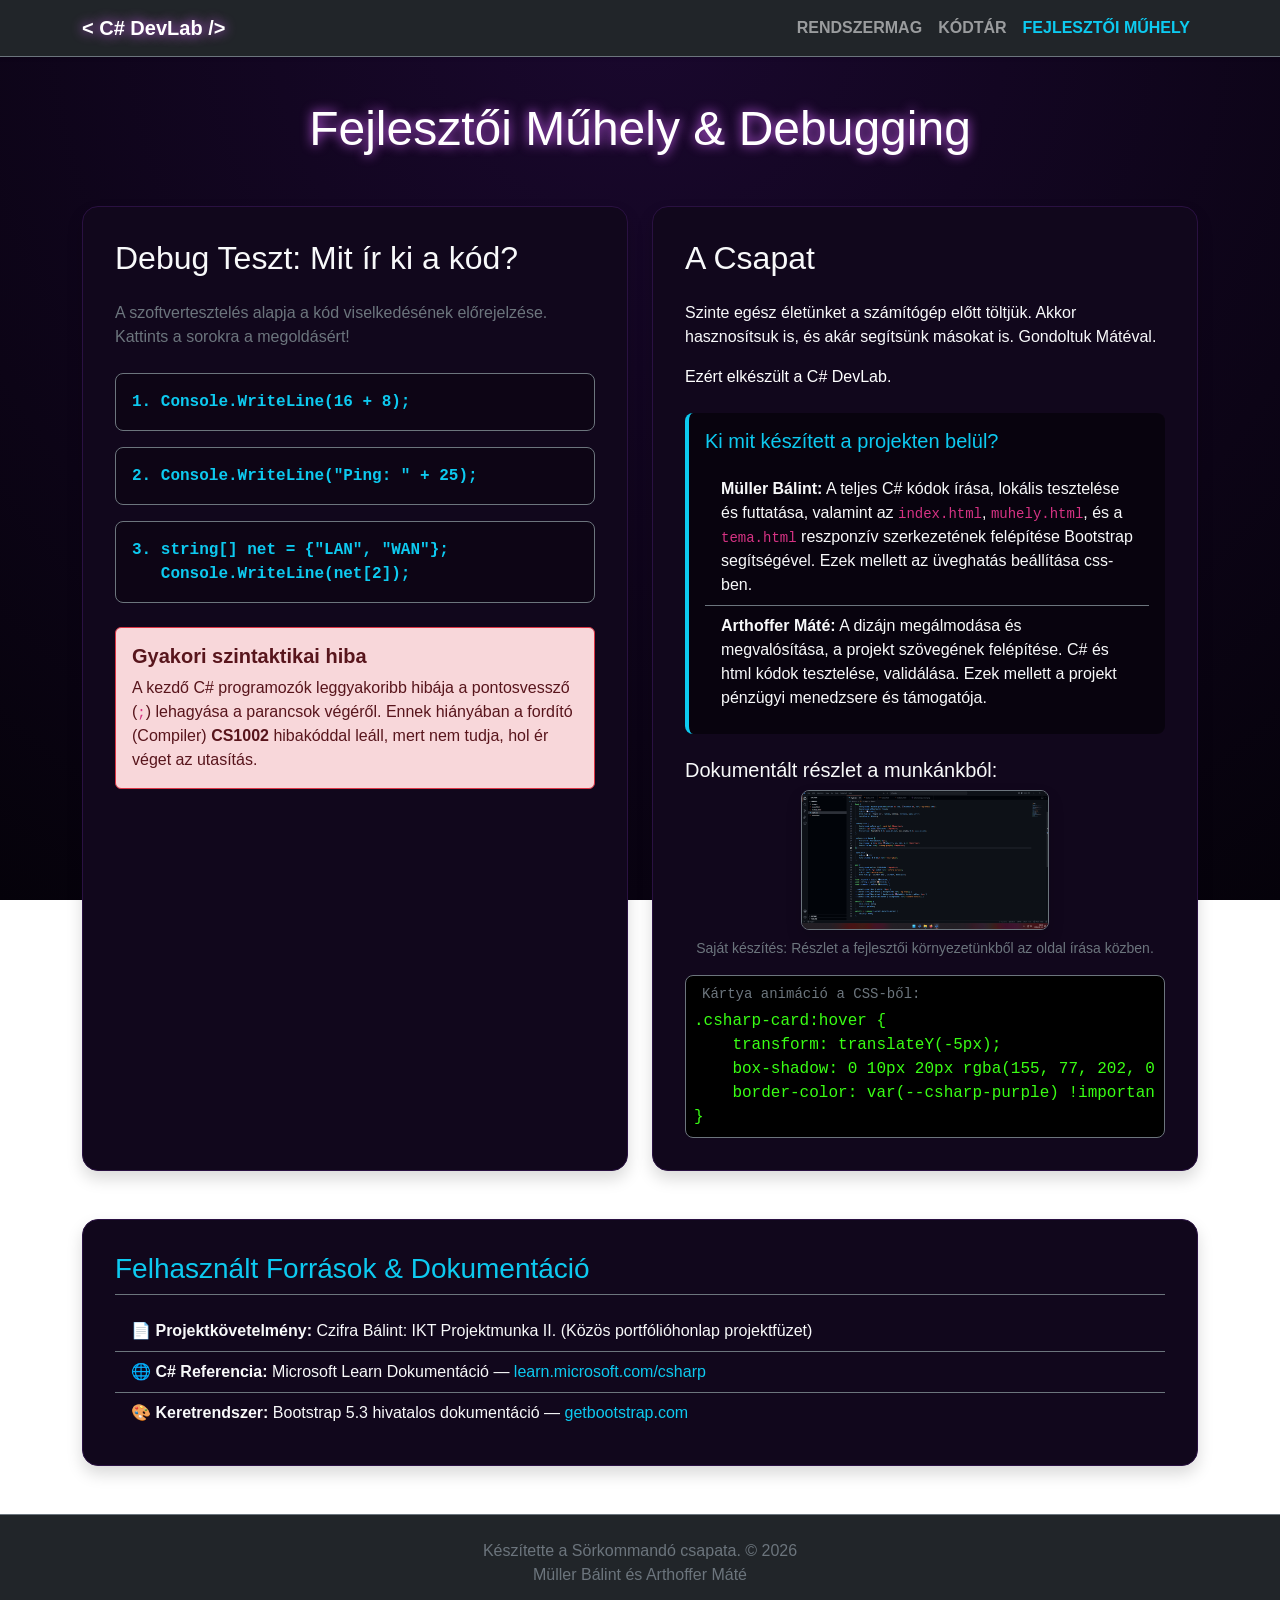
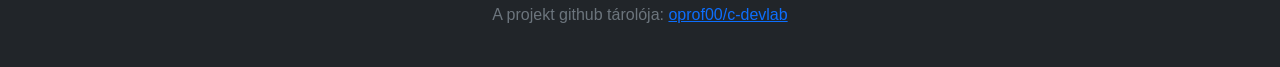
==== muhely.html @ 3ab8f8d7 "Add files via upload" ====
<!DOCTYPE html>
<html lang="hu">
<head>
    <meta charset="UTF-8">
    <meta name="viewport" content="width=device-width, initial-scale=1.0">
    <title>C# DevLab | Fejlesztői Műhely</title>
    <link href="https://cdn.jsdelivr.net/npm/bootstrap@5.3.2/dist/css/bootstrap.min.css" rel="stylesheet">
    <link rel="stylesheet" href="style.css">
</head>
<body class="d-flex flex-column min-vh-100">

    <header>
        <nav class="navbar navbar-expand-lg navbar-dark bg-dark fixed-top border-bottom border-secondary shadow-sm">
            <div class="container">
                <a class="navbar-brand fw-bold neon-text" href="index.html">&lt; C# DevLab /&gt;</a>
                <button class="navbar-toggler" type="button" data-bs-toggle="collapse" data-bs-target="#navbarNav">
                    <span class="navbar-toggler-icon"></span>
                </button>
                <div class="collapse navbar-collapse" id="navbarNav">
                    <ul class="navbar-nav ms-auto text-uppercase fw-semibold">
                        <li class="nav-item"><a class="nav-link" href="index.html">Rendszermag</a></li>
                        <li class="nav-item"><a class="nav-link" href="tema.html">Kódtár</a></li>
                        <li class="nav-item"><a class="nav-link active text-info" href="muhely.html">Fejlesztői Műhely</a></li>
                    </ul>
                </div>
            </div>
        </nav>
    </header>

    <main class="container flex-grow-1" style="margin-top: 100px;">
        <h1 class="display-5 text-center neon-text mb-5">Fejlesztői Műhely & Debugging</h1>

        <div class="row g-4 mb-5">
            <div class="col-lg-6">
                <div class="card h-100 text-bg-dark csharp-card shadow rounded-4 p-3 border-0">
                    <div class="card-body">
                        <h2 class="card-title text-light mb-4">Debug Teszt: Mit ír ki a kód?</h2>
                        <p class="card-text text-secondary mb-4">A szoftvertesztelés alapja a kód viselkedésének előrejelzése. Kattints a sorokra a megoldásért!</p>

                        <details class="bg-black bg-opacity-25 rounded-3 border border-secondary mb-3">
                            <summary class="p-3 fw-bold text-info font-monospace user-select-none">1. Console.WriteLine(16 + 8);</summary>
                            <div class="p-3 pt-0 border-top border-secondary text-light">
                                <span class="badge text-bg-success me-2">Kimenet: 24</span> 
                                Mivel szám típusokról (int) van szó, a C# matematikai összeadást hajt végre a háttérben.
                            </div>
                        </details>

                        <details class="bg-black bg-opacity-25 rounded-3 border border-secondary mb-3">
                            <summary class="p-3 fw-bold text-info font-monospace user-select-none">2. Console.WriteLine("Ping: " + 25);</summary>
                            <div class="p-3 pt-0 border-top border-secondary text-light">
                                <span class="badge text-bg-success me-2">Kimenet: Ping: 25</span> 
                                Ha egy stringet és egy számot fűzünk össze a + jellel, a rendszer szöveggé konvertálja a számot.
                            </div>
                        </details>

                        <details class="bg-black bg-opacity-25 rounded-3 border border-secondary mb-4">
                            <summary class="p-3 fw-bold text-info font-monospace user-select-none">3. string[] net = {"LAN", "WAN"};<br>&nbsp;&nbsp;&nbsp;Console.WriteLine(net[2]);</summary>
                            <div class="p-3 pt-0 border-top border-secondary text-light">
                                <span class="badge text-bg-danger me-2">IndexOutOfRangeException</span> 
                                A tömbök indexelése 0-tól indul, így a 2-es index a harmadik elemet keresné, ami nem létezik a hálózati tömbünkben.
                            </div>
                        </details>

                        <div class="alert alert-danger bg-opacity-10 border-danger mt-4" role="alert">
                            <h5 class="alert-heading fw-bold">Gyakori szintaktikai hiba</h5>
                            <p class="mb-0">A kezdő C# programozók leggyakoribb hibája a pontosvessző (<code>;</code>) lehagyása a parancsok végéről. Ennek hiányában a fordító (Compiler) <strong>CS1002</strong> hibakóddal leáll, mert nem tudja, hol ér véget az utasítás.</p>
                        </div>
                    </div>
                </div>
            </div>

            <div class="col-lg-6">
                <div class="card h-100 text-bg-dark csharp-card shadow rounded-4 p-3 border-0">
                    <div class="card-body">
                        <h2 class="card-title text-light mb-4">A Csapat</h2>
                        <p class="card-text text-light">Szinte egész életünket a számítógép előtt töltjük. Akkor hasznosítsuk is, és akár segítsünk másokat is. Gondoltuk Mátéval.</p><p> Ezért elkészült a C# DevLab.</p>
                        
                        <div class="bg-black bg-opacity-50 rounded-3 p-3 mt-4 border-start border-info border-4">
                            <h5 class="text-info mb-3">Ki mit készített a projekten belül?</h5>
                            <ul class="list-group list-group-flush bg-transparent">
                                <li class="list-group-item bg-transparent text-light border-secondary"><strong>Müller Bálint:</strong> A teljes C# kódok írása, lokális tesztelése és futtatása, valamint az <code>index.html</code>, <code>muhely.html</code>, és a <code>tema.html</code> reszponzív szerkezetének felépítése Bootstrap segítségével. Ezek mellett az üveghatás beállítása css-ben.</li>
                                <li class="list-group-item bg-transparent text-light border-0"><strong>Arthoffer Máté:</strong> A dizájn megálmodása és megvalósítása, a projekt szövegének felépítése. C# és html kódok tesztelése, validálása. Ezek mellett a projekt pénzügyi menedzsere és támogatója.</li>
                            </ul>
                        </div>

                        <h5 class="mt-4 text-light">Dokumentált részlet a munkánkból:</h5>
                        <figure class="figure mt-2 d-block text-center">
                            <img src="images/sajat_munka_kep.jpg" class="figure-img img-fluid rounded-3 shadow border border-secondary" alt="A projekt HTML kódjának szerkesztése" style="max-height: 140px;">
                            <figcaption class="figure-caption text-secondary">Saját készítés: Részlet a fejlesztői környezetünkből az oldal írása közben.</figcaption>
                        </figure>

                        <div class="bg-black rounded-3 p-2 border border-secondary">
                            <p class="mb-1 ms-2 font-monospace text-secondary small">Kártya animáció a CSS-ből:</p>
                            <pre class="mb-0 fs-6 bg-transparent border-0"><code>.csharp-card:hover {
    transform: translateY(-5px);
    box-shadow: 0 10px 20px rgba(155, 77, 202, 0.3) !important;
    border-color: var(--csharp-purple) !important;
}</code></pre>
                        </div>
                    </div>
                </div>
            </div>
        </div>

        <div class="row mb-5">
            <div class="col-12">
                <div class="card text-bg-dark csharp-card shadow rounded-4 p-3 border-0">
                    <div class="card-body">
                        <h3 class="card-title text-info border-bottom border-secondary pb-2 mb-3">Felhasznált Források & Dokumentáció</h3>
                        <ul class="list-group list-group-flush bg-transparent">
                            <li class="list-group-item bg-transparent text-light border-secondary">📄 <strong>Projektkövetelmény:</strong> Czifra Bálint: IKT Projektmunka II. (Közös portfólióhonlap projektfüzet)</li>
                            <li class="list-group-item bg-transparent text-light border-secondary">🌐 <strong>C# Referencia:</strong> Microsoft Learn Dokumentáció &mdash; <a href="https://learn.microsoft.com/en-us/dotnet/csharp/" class="text-info text-decoration-none" target="_blank">learn.microsoft.com/csharp</a></li>
                            <li class="list-group-item bg-transparent text-light border-0">🎨 <strong>Keretrendszer:</strong> Bootstrap 5.3 hivatalos dokumentáció &mdash; <a href="https://getbootstrap.com/" class="text-info text-decoration-none" target="_blank">getbootstrap.com</a></li>
                        </ul>
                    </div>
                </div>
            </div>
        </div>
    </main>

    <footer class="bg-dark text-center py-4 mt-auto border-top border-secondary">
        <div class="container text-secondary">
            <p class="mb-0">Készítette a Sörkommandó csapata. &copy; 2026</p>
            <p>Müller Bálint és Arthoffer Máté</p>
            <p>A projekt github tárolója: <a href="https://github.com/oprof00/c-devlab" target="_blank">oprof00/c-devlab</a></p>
        </div>
    </footer>

    <script src="https://cdn.jsdelivr.net/npm/bootstrap@5.3.2/dist/js/bootstrap.bundle.min.js"></script>
</body>
</html>
---- style.css ----
:root {
    --csharp-purple: #9b4dca;
    --neon-glow: #d664ff;
    --bg-deep: #05020a;
    --card-bg: #11071c;
    --code-green: #39ff14;
}

body {
    background: radial-gradient(circle at top, #1a082e 0%, var(--bg-deep) 100%);
    background-attachment: fixed;
    color: #e2d9f3;
    font-family: 'Segoe UI', Tahoma, Geneva, Verdana, sans-serif;
    overflow-x: hidden;
}

.csharp-card {
    background-color: var(--card-bg) !important;
    border: 1px solid #2a1142 !important;
    transition: transform 0.2s ease-in-out, box-shadow 0.2s ease-in-out;
}

.csharp-card:hover {
    transform: translateY(-5px);
    box-shadow: 0 10px 20px rgba(155, 77, 202, 0.3) !important;
    border-color: var(--csharp-purple) !important;
}

.neon-text {
    color: #fff;
    text-shadow: 0 0 12px var(--neon-glow);
}

pre {
    background-color: #0d0d0d !important;
    border-left: 4px solid var(--csharp-purple);
    color: var(--code-green);
    font-family: 'Courier New', Courier, monospace;
}
code .keyword { color: #569cd6; }
code .string { color: #ce9178; }
code .comment { color: #6a9955; }

::-webkit-scrollbar { width: 10px; }
::-webkit-scrollbar-track { background: var(--bg-deep); }
::-webkit-scrollbar-thumb { background: #3a0d5c; border-radius: 5px; }
::-webkit-scrollbar-thumb:hover { background: var(--csharp-purple); }

details > summary {
    list-style: none;
    cursor: pointer;
}
details > summary::-webkit-details-marker {
    display: none;
}
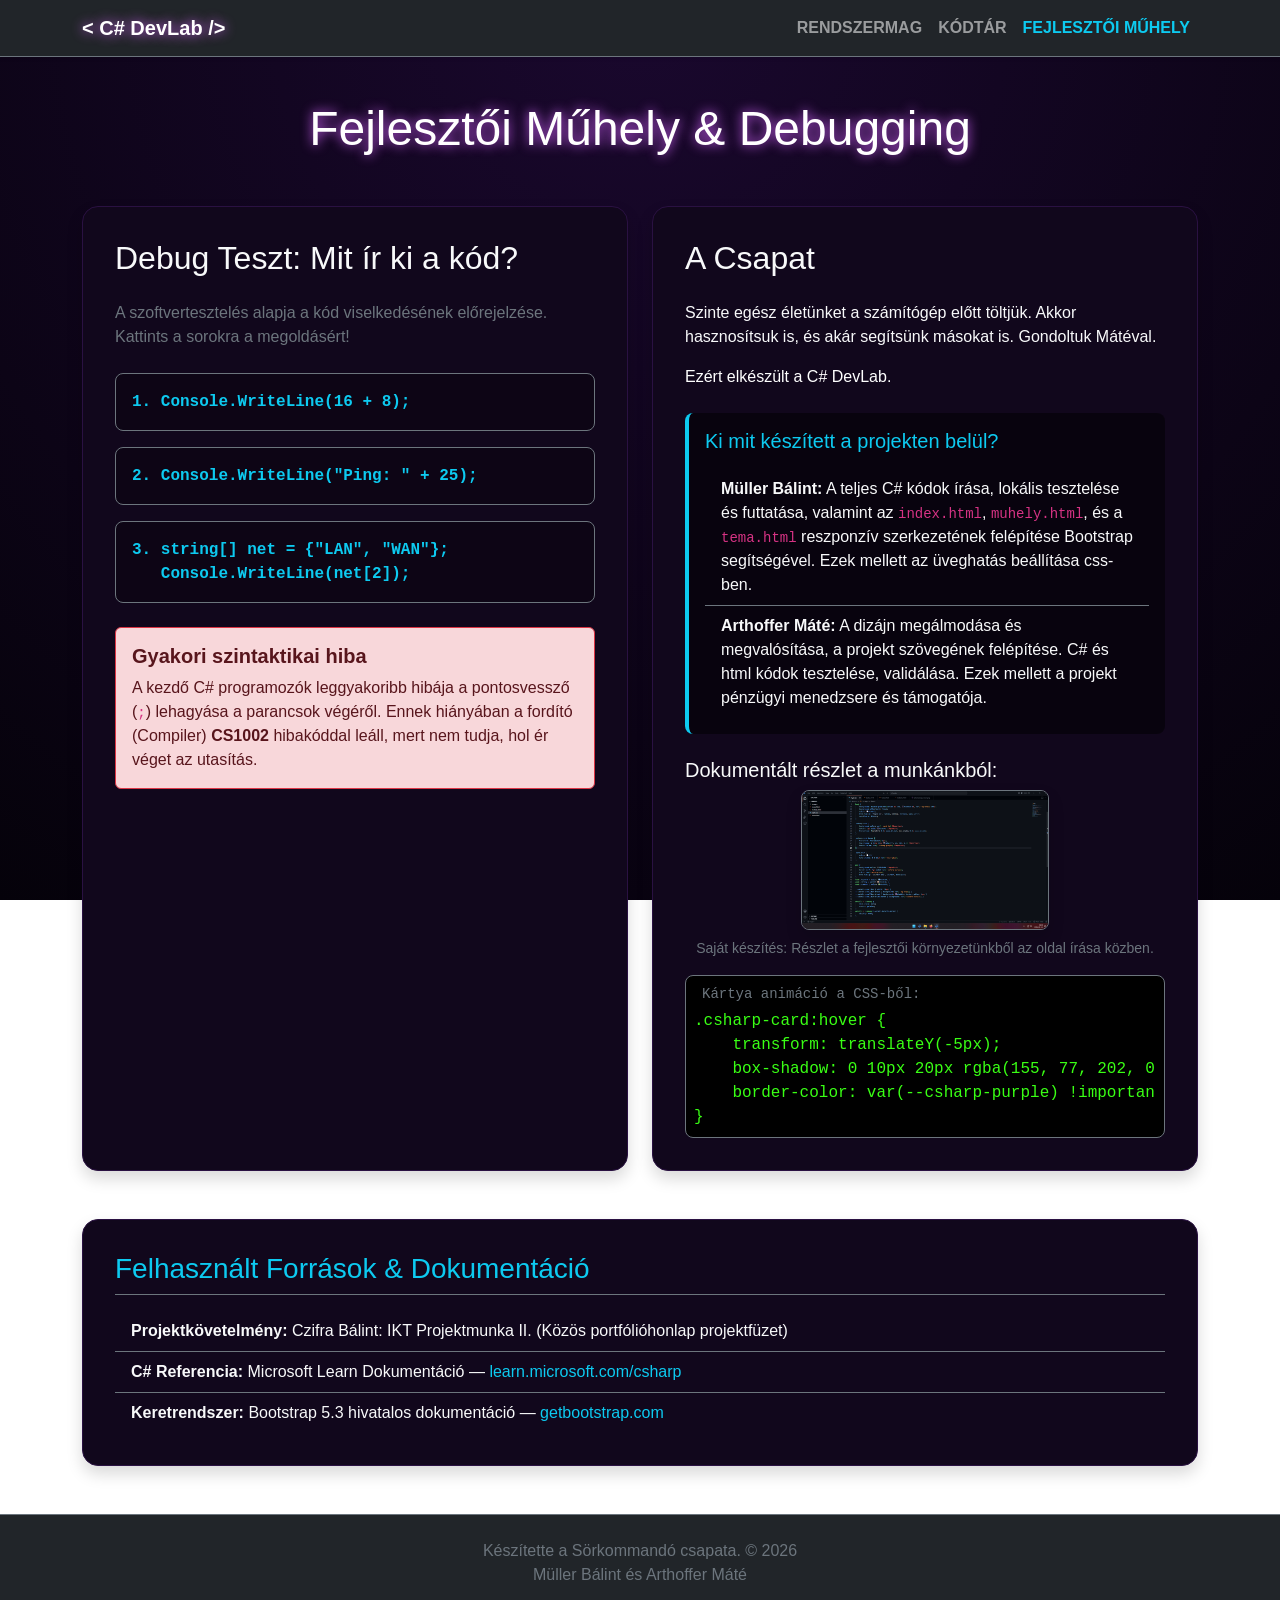
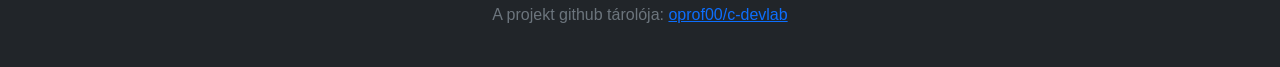
==== commit 3bcba740: "ikonok eltávolítva a felsorolásból, mert gagyin nézett ki" ====
--- a/muhely.html
+++ b/muhely.html
@@ -108,9 +108,9 @@
                     <div class="card-body">
                         <h3 class="card-title text-info border-bottom border-secondary pb-2 mb-3">Felhasznált Források & Dokumentáció</h3>
                         <ul class="list-group list-group-flush bg-transparent">
-                            <li class="list-group-item bg-transparent text-light border-secondary">📄 <strong>Projektkövetelmény:</strong> Czifra Bálint: IKT Projektmunka II. (Közös portfólióhonlap projektfüzet)</li>
-                            <li class="list-group-item bg-transparent text-light border-secondary">🌐 <strong>C# Referencia:</strong> Microsoft Learn Dokumentáció &mdash; <a href="https://learn.microsoft.com/en-us/dotnet/csharp/" class="text-info text-decoration-none" target="_blank">learn.microsoft.com/csharp</a></li>
-                            <li class="list-group-item bg-transparent text-light border-0">🎨 <strong>Keretrendszer:</strong> Bootstrap 5.3 hivatalos dokumentáció &mdash; <a href="https://getbootstrap.com/" class="text-info text-decoration-none" target="_blank">getbootstrap.com</a></li>
+                            <li class="list-group-item bg-transparent text-light border-secondary"> <strong>Projektkövetelmény:</strong> Czifra Bálint: IKT Projektmunka II. (Közös portfólióhonlap projektfüzet)</li>
+                            <li class="list-group-item bg-transparent text-light border-secondary"><strong>C# Referencia:</strong> Microsoft Learn Dokumentáció &mdash; <a href="https://learn.microsoft.com/en-us/dotnet/csharp/" class="text-info text-decoration-none" target="_blank">learn.microsoft.com/csharp</a></li>
+                            <li class="list-group-item bg-transparent text-light border-0"> <strong>Keretrendszer:</strong> Bootstrap 5.3 hivatalos dokumentáció &mdash; <a href="https://getbootstrap.com/" class="text-info text-decoration-none" target="_blank">getbootstrap.com</a></li>
                         </ul>
                     </div>
                 </div>
